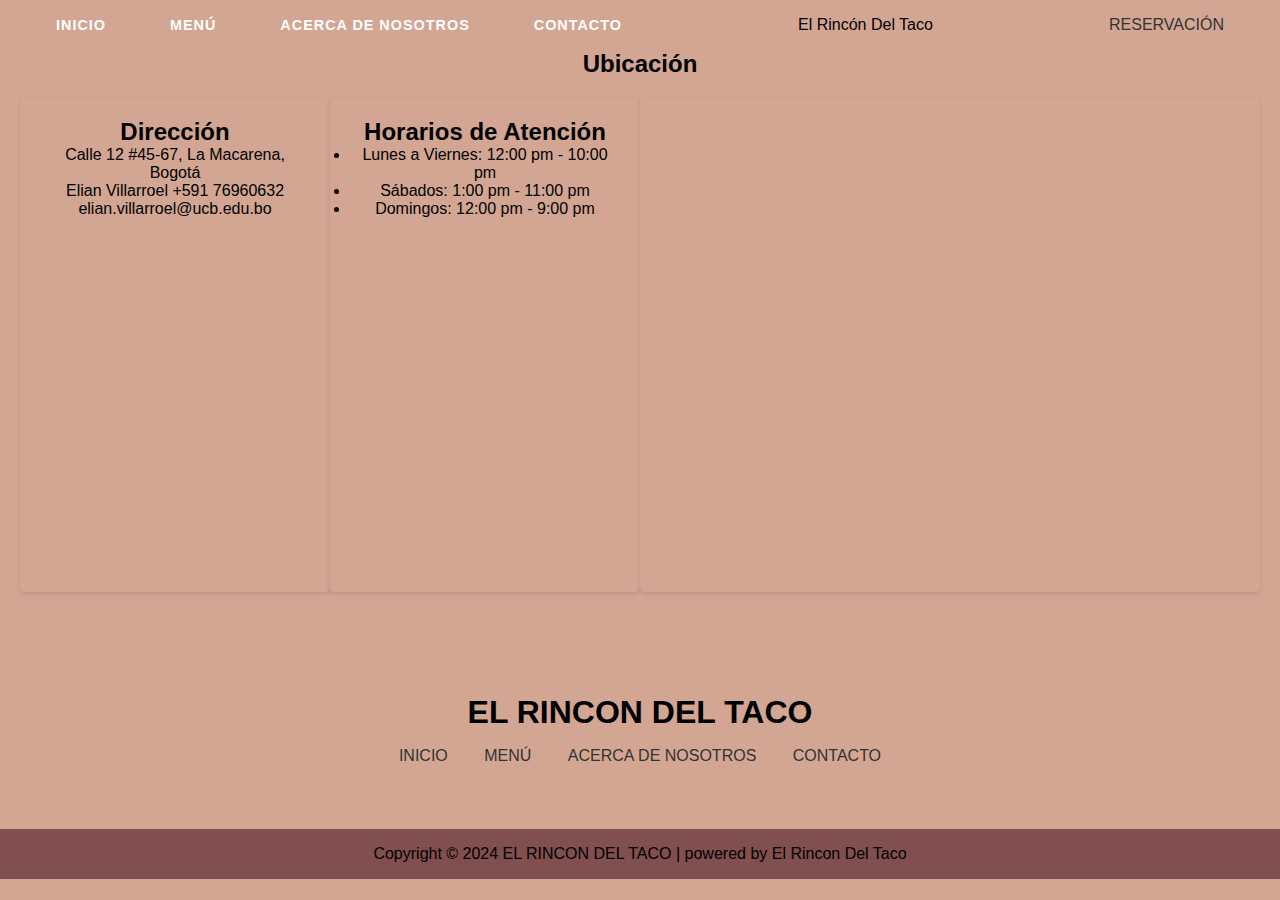
==== contacto.html @ f9d14e4a "segundo commit" ====
<!DOCTYPE html>
<html lang="es">
<head>
    <meta charset="UTF-8">
    <meta name="viewport" content="width=device-width, initial-scale=1.0">
    <title>Restaurante El Rincón del Taco</title>
    <link rel="stylesheet" href="styles.css"> 
</head>
<body>
    <header class="encabezado-principal">
        <nav class="contenedor-navegacion">
            <ul class="menu-navegacion">
                <li><a href="index.html">INICIO</a></li>
                <li><a href="menu.html">MENÚ</a></li>
                <li><a href="nosotros.html">ACERCA DE NOSOTROS</a></li>
                <li><a href="contacto.html">CONTACTO</a></li>
            </ul>
            <div class="logo">El Rincón Del Taco</div>
            <div class="boton-reserva">
                <a href="#reserva">RESERVACIÓN</a>
            </div>
        </nav>
    </header>
    <div class="seccion-ubicacion">
        <h2>Ubicación</h2>
        <div class="contenedor-ubicacion">
            <div class="contact-info">
                <h2>Dirección</h2>
                <p>Calle 12 #45-67, La Macarena, Bogotá</p>
                <p>Elian Villarroel +591 76960632</p>
                <p>elian.villarroel@ucb.edu.bo</p>
            </div>
            <div class="opening-hours">
                <h2>Horarios de Atención</h2>
                <ul>
                    <li>Lunes a Viernes: 12:00 pm - 10:00 pm</li>
                    <li>Sábados: 1:00 pm - 11:00 pm</li>
                    <li>Domingos: 12:00 pm - 9:00 pm</li>
                </ul>
            </div>
            <div class="map-container">
                <iframe src="https://www.google.com/maps/embed?pb=!1m14!1m12!1m3!1d1995733.6596796203!2d17.83485710594353!3d-12.321352830415004!2m3!1f0!2f0!3f0!3m2!1i1024!2i768!4f13.1!5e0!3m2!1ses-419!2sbo!4v1730682081911!5m2!1ses-419!2sbo" width="600" height="450" style="border:0;" allowfullscreen="" loading="lazy" referrerpolicy="no-referrer-when-downgrade"></iframe>
            </div>
        </div>
    </div>
    <div class="container">
        <h1>EL RINCON DEL TACO</h1>
        <nav>
            <a href="index.html">INICIO</a></li>
            <a href="menu.html">MENÚ</a></li>
            <a href="nosotros.html">ACERCA DE NOSOTROS</a></li>
            <a href="contacto.html">CONTACTO</a></li>
        </nav>
    </div>
    <footer class="pie-pagina">
        <p>Copyright © 2024 EL RINCON DEL TACO | powered by El Rincon Del Taco</p>
    </footer>
</body>
</html>
---- styles.css ----
* {
    margin: 0;
    padding: 0;
    box-sizing: border-box;
}
body {
    background-color: #d2a692;
    font-family: sans-serif;
    margin: 0;
    padding: 0;
}

.encabezado-principal {
    background-color: #d2a692;
    padding: 1rem;
    position: fixed;
    width: 100%;
    z-index: 1000;
    box-shadow: rgba(0, 0, 0, 0.1);
}
.contenedor-navegacion {
    max-width: 1200px;
    margin: 0 auto;
    display: flex;
    justify-content: space-between;
    align-items: center;
}
.menu-navegacion {
    display: flex;
    gap: 2rem;
    list-style: none;
}
.menu-navegacion a {
    color: #ffffff;
    text-decoration: none;
    font-weight: 600;
    font-size: 0.9rem;
    letter-spacing: 1px;
    transition: all 0.3s ease;
}
.menu-navegacion a:hover {
    color: #e06e5f;
}
.seccion-restaurante {
    height: 100vh;
    display: flex;
    justify-content: center;
    align-items: center;
    background: url('huevo1.jpg') no-repeat center center/cover;
    animation: deslizar 15s infinite;
    position: relative;
    text-align: center;
}
.contenido h1 {
    font-family: 'Playfair Display', serif;
    font-size: 4.5em;
    font-style: italic;
    text-shadow: rgba(0, 0, 0, 0.3);
    text-align: center;
}
.contenido p {
    font-size: 1.2em;
    margin-top: 10px;
    text-align: center;
}
.boton {
    background-color: #e06e5f;
    color: #ffffff;
    padding: 10px 20px;
    margin-top: 20px;
    display: inline-block;
    text-decoration: none;
    font-weight: bold;
    border-radius: 5px;
    transition: 0.3s ease;
}



.seccion-nosotros {
    min-height: 100vh;
    padding: 100px 5%;
    display: flex;
    flex-direction: column;
    justify-content: center;
    align-items: center; 
    background-color: #d2a692;
    color: #ffffff;
    text-align: center; 
}
.seccion-nosotros h2 {
    font-family: serif;
    font-size: 3.5em;
    font-style: italic;
    margin-bottom: 40px;
    max-width: 1000px;
}
.seccion-nosotros p {
    font-size: 1.4em;
    line-height: 1.8;
    max-width: 1000px;
    margin: 0 auto;
}
.seccion-menu {
    padding: 80px 20px;
    color: #ffffff;
    text-align: center;
}

.seccion-menu h3 {
    font-family: serif;
    font-size: 3em;
    margin-bottom: 30px;
}
.seccion-tacos {
    background-color: #d2a692;
    padding: 50px 0;
    text-align: center;
}
.seccion-tacos h3 {
    font-family: 'Playfair Display', serif;
    font-size: 2.5em;
    margin-bottom: 20px;
}
.contenedor-tacos {
    display: flex;
    justify-content: center;
    gap: 20px;
    flex-wrap: wrap;
    padding: 20px;
}


.taco-item {
    background-color: #e06e5f;
    border-radius: 15px;
    padding: 15px;
    transition: transform 0.3s ease;
    color: #ffffff;
    width: 400px;
    text-align: center;
    display: flex;
    flex-direction: column;
    align-items: center;
}

.taco-item img {
    width: 100%;
    height: 200px; 
    border-radius: 10px;
    object-fit: cover; 
    box-shadow: 0 4px 8px rgba(0, 0, 0, 0.2);
    margin-bottom: 10px;
}


@keyframes deslizar {
    0% { background-image: url('huevo1.jpg'); }
    25% { background-image: url('taco_al_pastor.jpg'); }
    50% { background-image: url('nachos1.jpg'); }
    75% { background-image: url('taco_de_carnitas.jpg'); }
    100% { background-image: url('burrito.jpg'); }
}



.seccion-ubicacion {
    padding: 50px 0;
    text-align: center;
    background-color: #d2a692;
}
.contenedor-ubicacion {
    display: flex;
    justify-content: space-between;
    margin: 20px;
}
.contact-info {
    width: 25%;
    padding: 20px;
    background-color: #d2a692;
    border-radius: 5px;
    box-shadow: 0 2px 5px rgba(0, 0, 0, 0.1);
}
.opening-hours {
    width: 25%;
    padding: 20px;
    background-color: #d2a692;
    border-radius: 5px;
    box-shadow: 0 2px 5px rgba(0, 0, 0, 0.1);
}
.map-container {
    width: 50%;
    padding: 20px;
    background-color:#d2a692;
    border-radius: 5px;
    box-shadow: 0 2px 5px rgba(0, 0, 0, 0.1);
}
.container {
    max-width: 960px;
    margin: 0 auto;
    padding: 2rem;
    background-color: #d2a692;
}


h1 {
    text-align: center;
    margin-bottom: 1rem;
}
nav {
    text-align: center;
    margin-bottom: 2rem;
}
nav a {
    text-decoration: none;
    color: #333;
    margin: 0 1rem;
}
footer {
    text-align: center;
    padding: 1rem;
    background-color: #814f4f;
}


.seccion-platos-destacados {
    padding: 50px 5%;
    background-color: #d9b9a3;
    color: #333333;
    text-align: center;
}
.seccion-platos-destacados h3 {
    font-family: 'Playfair Display', serif;
    font-size: 2.5em;
    margin-bottom: 20px;
    color: #5e3c2a;
}
.contenedor-platos {
    display: grid;
    grid-template-columns: repeat(auto-fill, minmax(350px, 1fr));
    gap: 20px;
}


.plato-item {
    display: flex;
    align-items: center;
    background-color: #f2d1b3;
    padding: 20px;
    border-radius: 10px;
    transition: transform 0.3s ease;
    color: #333;
}
.plato-item img {
    width: 100px;
    height: 100px;
    border-radius: 50%;
    object-fit: cover;
    margin-right: 20px;
    box-shadow: 0 4px 8px rgba(0, 0, 0, 0.2);
}
.plato-info {
    flex: 1;
    text-align: left;
}
.plato-nombre {
    font-weight: bold;
    font-size: 1.2em;
    color: #5e3c2a;
}
.plato-descripcion {
    font-size: 0.9em;
    color: #666;
    margin: 5px 0;
}
.plato-precio {
    font-weight: bold;
    color: #8b4513;
    font-size: 1.1em;
    float: right;
}
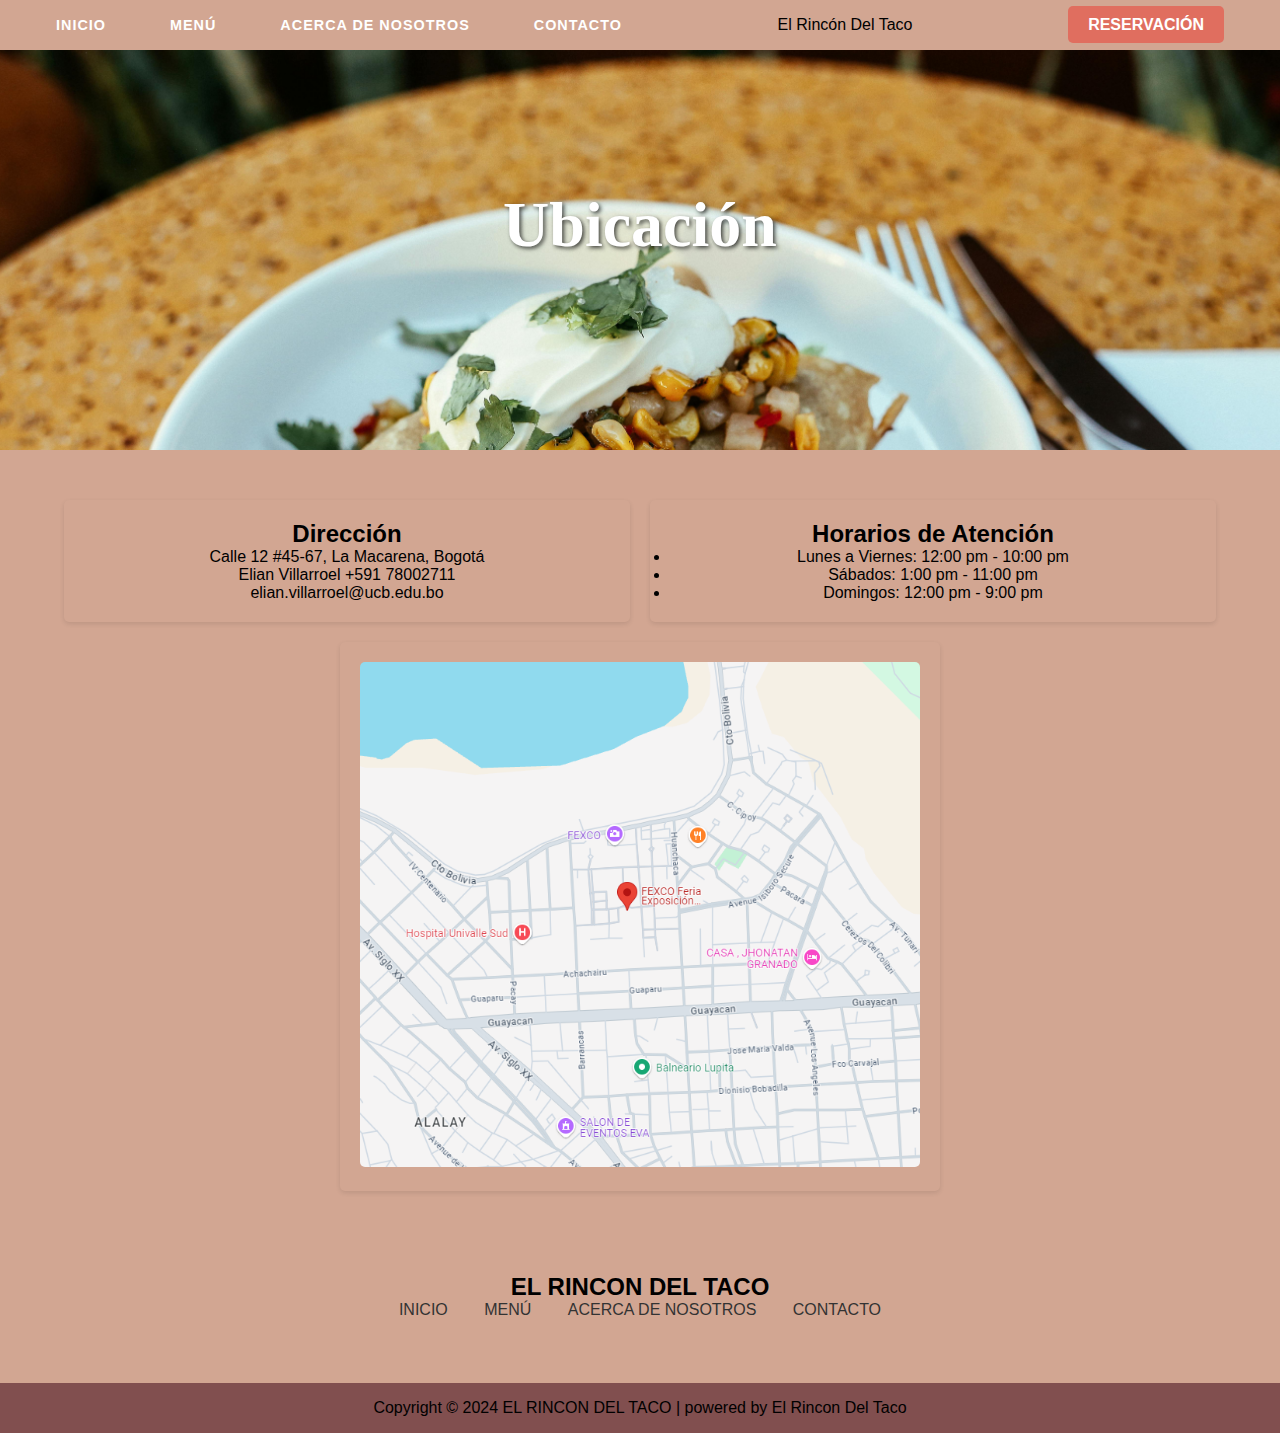
==== commit b7080209: "Tercer commit" ====
--- a/contacto.html
+++ b/contacto.html
@@ -21,13 +21,15 @@
             </div>
         </nav>
     </header>
+    <div class="fondo-contacto">
+        <h1>Ubicación</h1>
+    </div>
     <div class="seccion-ubicacion">
-        <h2>Ubicación</h2>
         <div class="contenedor-ubicacion">
             <div class="contact-info">
                 <h2>Dirección</h2>
                 <p>Calle 12 #45-67, La Macarena, Bogotá</p>
-                <p>Elian Villarroel +591 76960632</p>
+                <p>Elian Villarroel +591 78002711</p>
                 <p>elian.villarroel@ucb.edu.bo</p>
             </div>
             <div class="opening-hours">
@@ -39,12 +41,12 @@
                 </ul>
             </div>
             <div class="map-container">
-                <iframe src="https://www.google.com/maps/embed?pb=!1m14!1m12!1m3!1d1995733.6596796203!2d17.83485710594353!3d-12.321352830415004!2m3!1f0!2f0!3f0!3m2!1i1024!2i768!4f13.1!5e0!3m2!1ses-419!2sbo!4v1730682081911!5m2!1ses-419!2sbo" width="600" height="450" style="border:0;" allowfullscreen="" loading="lazy" referrerpolicy="no-referrer-when-downgrade"></iframe>
+                <img src="mapa.png" alt="Mapa de ubicación">
             </div>
         </div>
     </div>
     <div class="container">
-        <h1>EL RINCON DEL TACO</h1>
+        <h2>EL RINCON DEL TACO</h2>
         <nav>
             <a href="index.html">INICIO</a></li>
             <a href="menu.html">MENÚ</a></li>
--- a/styles.css
+++ b/styles.css
@@ -1,3 +1,4 @@
+/* Estilos generales */
 * {
     margin: 0;
     padding: 0;
@@ -10,6 +11,7 @@
     padding: 0;
 }
 
+/* Barra de navegación */
 .encabezado-principal {
     background-color: #d2a692;
     padding: 1rem;
@@ -38,9 +40,18 @@
     letter-spacing: 1px;
     transition: all 0.3s ease;
 }
-.menu-navegacion a:hover {
-    color: #e06e5f;
-}
+
+.boton-reserva a {
+    background-color: #e06e5f;
+    color: #ffffff;
+    padding: 10px 20px;
+    border-radius: 5px;
+    text-decoration: none;
+    font-weight: bold;
+    transition: 0.3s ease;
+}
+
+/* Sección restaurante */
 .seccion-restaurante {
     height: 100vh;
     display: flex;
@@ -63,6 +74,8 @@
     margin-top: 10px;
     text-align: center;
 }
+
+/* Botón general */
 .boton {
     background-color: #e06e5f;
     color: #ffffff;
@@ -75,8 +88,7 @@
     transition: 0.3s ease;
 }
 
-
-
+/* Sección Nosotros */
 .seccion-nosotros {
     min-height: 100vh;
     padding: 100px 5%;
@@ -101,17 +113,20 @@
     max-width: 1000px;
     margin: 0 auto;
 }
+
+/* Sección Menú */
 .seccion-menu {
     padding: 80px 20px;
     color: #ffffff;
     text-align: center;
 }
-
 .seccion-menu h3 {
     font-family: serif;
     font-size: 3em;
     margin-bottom: 30px;
 }
+
+/* Sección Tacos */
 .seccion-tacos {
     background-color: #d2a692;
     padding: 50px 0;
@@ -129,8 +144,6 @@
     flex-wrap: wrap;
     padding: 20px;
 }
-
-
 .taco-item {
     background-color: #e06e5f;
     border-radius: 15px;
@@ -143,7 +156,6 @@
     flex-direction: column;
     align-items: center;
 }
-
 .taco-item img {
     width: 100%;
     height: 200px; 
@@ -153,7 +165,7 @@
     margin-bottom: 10px;
 }
 
-
+/* Animación de fondo */
 @keyframes deslizar {
     0% { background-image: url('huevo1.jpg'); }
     25% { background-image: url('taco_al_pastor.jpg'); }
@@ -162,47 +174,52 @@
     100% { background-image: url('burrito.jpg'); }
 }
 
-
-
+/* Sección Ubicación */
 .seccion-ubicacion {
-    padding: 50px 0;
+    padding: 50px 5%;
     text-align: center;
     background-color: #d2a692;
 }
 .contenedor-ubicacion {
     display: flex;
     justify-content: space-between;
-    margin: 20px;
-}
-.contact-info {
-    width: 25%;
+    flex-wrap: wrap;
+    gap: 20px;
+}
+.contact-info, .opening-hours  {
+    background-color: #d2a692;
+    border-radius: 5px;
+    box-shadow: 0 2px 5px rgba(0, 0, 0, 0.1);
     padding: 20px;
+    flex: 1;
+    min-width: 280px; /* Mínimo ancho para mejor responsividad */
+}
+.map-container {
+    width: 100%;
+    max-width: 600px;
+    margin: 0 auto;
+    padding: 20px;
     background-color: #d2a692;
     border-radius: 5px;
     box-shadow: 0 2px 5px rgba(0, 0, 0, 0.1);
 }
-.opening-hours {
-    width: 25%;
-    padding: 20px;
-    background-color: #d2a692;
-    border-radius: 5px;
-    box-shadow: 0 2px 5px rgba(0, 0, 0, 0.1);
-}
-.map-container {
-    width: 50%;
-    padding: 20px;
-    background-color:#d2a692;
-    border-radius: 5px;
-    box-shadow: 0 2px 5px rgba(0, 0, 0, 0.1);
-}
+
+.map-container img {
+    width: 100%;
+    height: auto;
+    border-radius: 5px;
+    object-fit: cover;
+}
+
+
+/* Contenedor general */
 .container {
     max-width: 960px;
     margin: 0 auto;
     padding: 2rem;
     background-color: #d2a692;
-}
-
-
+    text-align: center;
+}
 h1 {
     text-align: center;
     margin-bottom: 1rem;
@@ -216,13 +233,15 @@
     color: #333;
     margin: 0 1rem;
 }
+
+/* Footer */
 footer {
     text-align: center;
     padding: 1rem;
     background-color: #814f4f;
 }
 
-
+/* Sección Platos Destacados */
 .seccion-platos-destacados {
     padding: 50px 5%;
     background-color: #d9b9a3;
@@ -240,8 +259,6 @@
     grid-template-columns: repeat(auto-fill, minmax(350px, 1fr));
     gap: 20px;
 }
-
-
 .plato-item {
     display: flex;
     align-items: center;
@@ -279,3 +296,89 @@
     font-size: 1.1em;
     float: right;
 }
+
+
+
+.fondo-menu {
+    background: url('burrito.jpg') no-repeat center center / cover;
+    background-attachment: fixed;
+    height: 50vh;
+    width: 100%;
+    display: flex;
+    align-items: center;
+    justify-content: center;
+    text-align: center;
+}
+
+.fondo-menu h1 {
+    font-size: 4rem; /* Adjust the size to your preference */
+    color: white;
+    font-family: 'Playfair Display', serif; /* Or another cursive font */
+    text-shadow: 2px 2px 4px rgba(0, 0, 0, 0.7); /* Adds a shadow for contrast */
+    margin: 0;
+}
+
+
+.fondo-contacto {
+    background: url('enchiladas.jpg') no-repeat center center / cover;
+    background-attachment: fixed;
+    height: 50vh;
+    width: 100%;
+    display: flex;
+    align-items: center;
+    justify-content: center;
+    text-align: center;
+}
+
+.fondo-contacto h1 {
+    font-size: 4rem; /* Adjust the size to your preference */
+    color: white;
+    font-family: 'Playfair Display', serif; /* Or another cursive font */
+    text-shadow: 2px 2px 4px rgba(0, 0, 0, 0.7); /* Adds a shadow for contrast */
+    margin: 0;
+}
+
+
+.fondo-nosotros {
+    background: url('quesadillas.jpg') no-repeat center center / cover;
+    background-attachment: fixed;
+    height: 50vh;
+    width: 100%;
+    display: flex;
+    align-items: center;
+    justify-content: center;
+    text-align: center;
+}
+
+.fondo-nosotros h1 {
+    font-size: 4rem; /* Adjust the size to your preference */
+    color: white;
+    font-family: 'Playfair Display', serif; /* Or another cursive font */
+    text-shadow: 2px 2px 4px rgba(0, 0, 0, 0.7); /* Adds a shadow for contrast */
+    margin: 0;
+}
+
+
+
+/* Responsividad para pantallas pequeñas */
+@media (max-width: 768px) {
+    .contenedor-navegacion {
+        flex-direction: column;
+        align-items: center;
+    }
+    .menu-navegacion {
+        flex-direction: column;
+        gap: 1rem;
+    }
+    .menu-navegacion a {
+        font-size: 1.1rem;
+    }
+    .boton-reserva {
+        margin-top: 10px;
+    }
+    /* Sección de ubicación */
+    .contenedor-ubicacion {
+        flex-direction: column;
+        gap: 20px;
+    }
+}
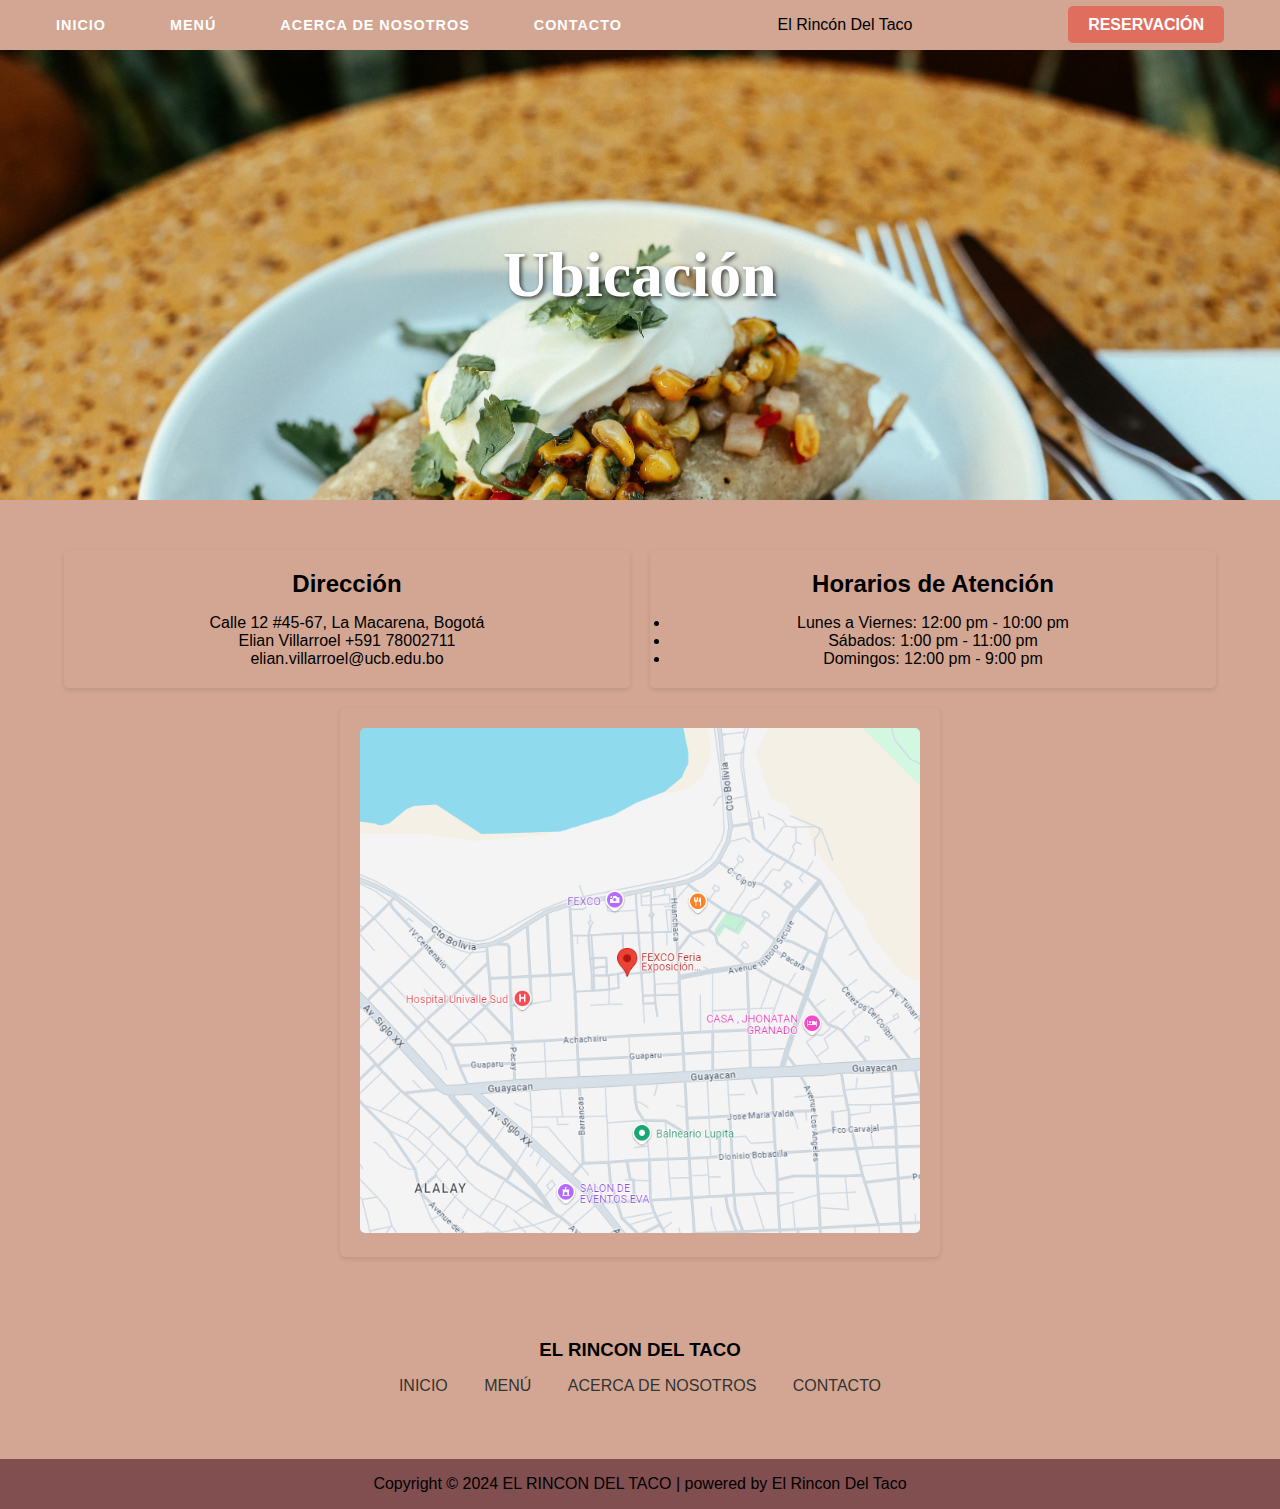
==== commit b3675d63: "final v1.0" ====
--- a/contacto.html
+++ b/contacto.html
@@ -46,7 +46,7 @@
         </div>
     </div>
     <div class="container">
-        <h2>EL RINCON DEL TACO</h2>
+        <h3>EL RINCON DEL TACO</h2>
         <nav>
             <a href="index.html">INICIO</a></li>
             <a href="menu.html">MENÚ</a></li>
--- a/styles.css
+++ b/styles.css
@@ -15,7 +15,6 @@
 .encabezado-principal {
     background-color: #d2a692;
     padding: 1rem;
-    position: fixed;
     width: 100%;
     z-index: 1000;
     box-shadow: rgba(0, 0, 0, 0.1);
@@ -218,9 +217,8 @@
     margin: 0 auto;
     padding: 2rem;
     background-color: #d2a692;
-    text-align: center;
-}
-h1 {
+}
+h1, h2, h3 {
     text-align: center;
     margin-bottom: 1rem;
 }
